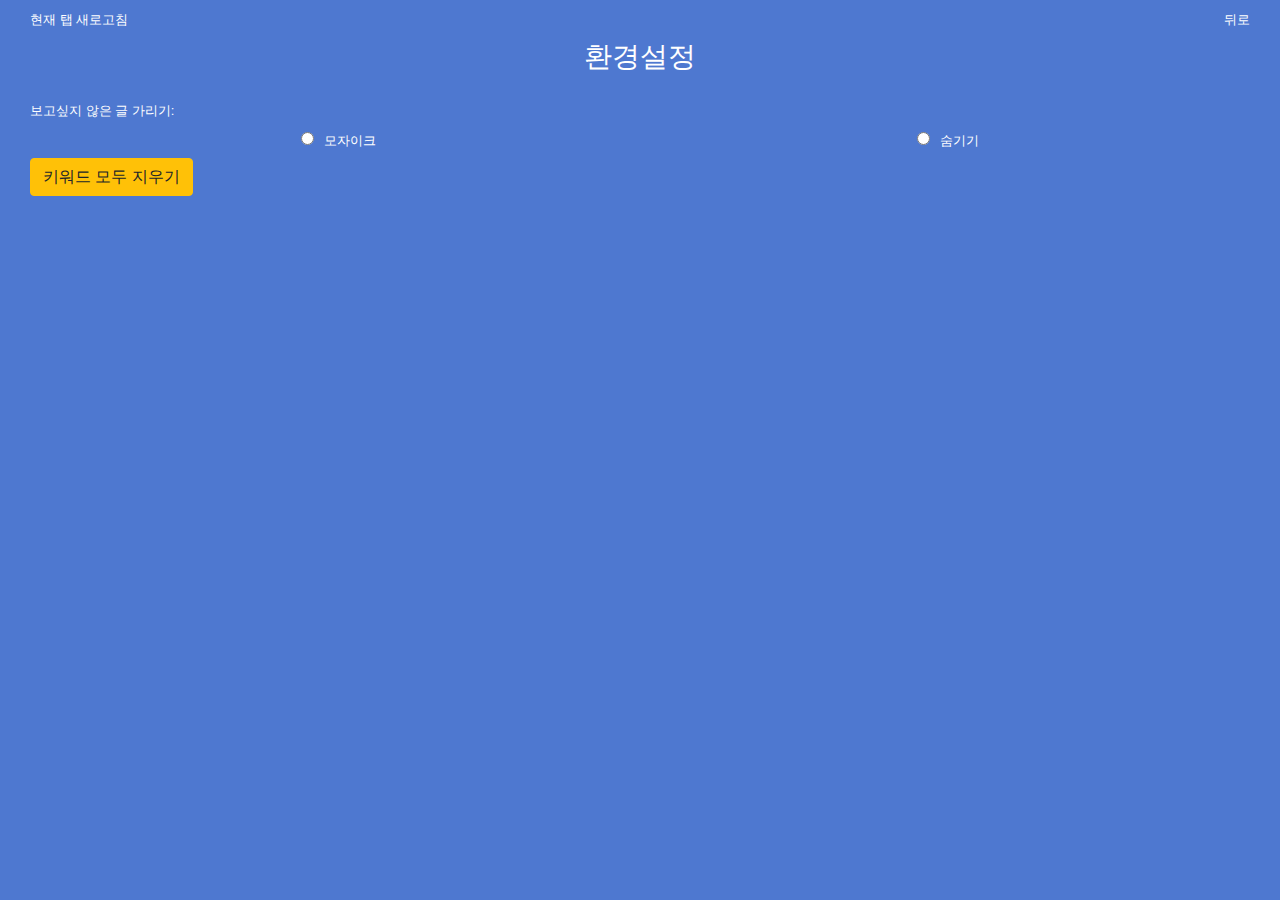
==== settings.html @ 25e49246 "Added a keyword block feature" ====
<!DOCTYPE html>
<html>

<head>
	<meta charset="UTF-8">
	<link rel="stylesheet" href="https://stackpath.bootstrapcdn.com/bootstrap/4.4.1/css/bootstrap.min.css"
		integrity="sha384-Vkoo8x4CGsO3+Hhxv8T/Q5PaXtkKtu6ug5TOeNV6gBiFeWPGFN9MuhOf23Q9Ifjh" crossorigin="anonymous">
	<script src="scripts/jquery-3.3.1.min.js"></script>
	<script type="text/javascript" src="scripts/settings.js"></script>
	<link rel="stylesheet" href="styles.css">
</head>

<body>
	<div class="sidebar">
		<span id="refresh">현재 탭 새로고침</span>
		<span id="back">뒤로</span>
	</div>
	<div class="header">
		<h3>환경설정</h3>
	</div>
	<div class="setting">
		보고싶지 않은 글 가리기:
		<div class="inputs">
			<label><input type="radio" name="filterMode" value="blur" />모자이크</label>
			<label><input type="radio" name="filterMode" value="hide" />숨기기</label>
		</div>
	</div>
	<div>
		<button type="button" id="remove-keywords" class="btn btn-warning">키워드 모두 지우기</button>
	</div>
</body>

</html>
---- styles.css ----
body {
	margin: 5px 20px 5px 20px;
	padding: 5px 10px 5px 10px;
	font-size: 13px;
	min-width: 300px;
	min-height: 700px;
	background-color: #4E78D0;
	color: white;
}

.header {
	display: flex;
	flex-direction: column;
	align-items: center;
	margin-top: 10px;
}

.sidebar {
	display: flex;
	justify-content: space-between;
}

.loader {
	display: flex;
	justify-content: center;
	margin-top: 150px;
}

.categories {
	margin-top: 15px;
	height: 1250px;
	display: flex;
	flex-direction: column;
	flex-wrap: wrap;
	align-content: space-between;
}

.mainCategory>span {
	font-weight: bold;
	font-size: 150%;
}

.category {
	font-style: oblique;
	margin-left: 30px;
}

.enabled {
	color: white;
}

.disabled {
	color: #A5A3A3;
}

span {
	cursor: pointer;
}

.setting {
	display: flex;
	flex-direction: column;
	margin-top: 20px;
}

.inputs {
	display: flex;
	justify-content: space-around;
	margin-top: 10px;
}

input[type='radio'] {
    margin-right: 10px;
}

.nav-link, .nav-link:hover {
	color: white;
	margin-top: 10px;
}

.keywords {
	margin-top: 15px;
	color: #4E78D0;
}
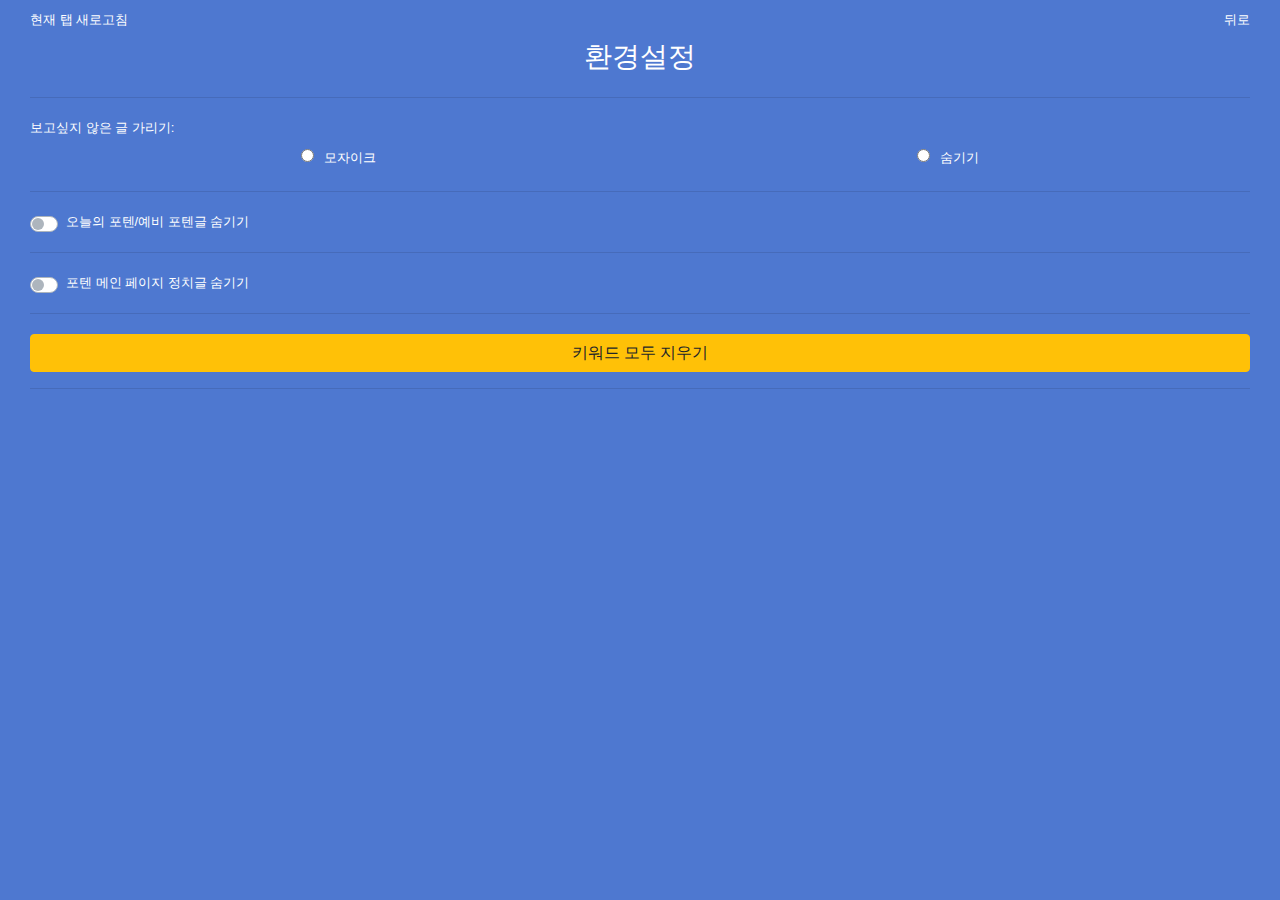
==== commit d7477ce5: "Added hidePolitics option" ====
--- a/settings.html
+++ b/settings.html
@@ -1,33 +1,71 @@
 <!DOCTYPE html>
 <html>
+  <head>
+    <meta charset="UTF-8" />
+    <link
+      rel="stylesheet"
+      href="https://stackpath.bootstrapcdn.com/bootstrap/4.4.1/css/bootstrap.min.css"
+      integrity="sha384-Vkoo8x4CGsO3+Hhxv8T/Q5PaXtkKtu6ug5TOeNV6gBiFeWPGFN9MuhOf23Q9Ifjh"
+      crossorigin="anonymous"
+    />
+    <script src="scripts/jquery-3.3.1.min.js"></script>
+    <script type="text/javascript" src="scripts/settings.js"></script>
+    <link rel="stylesheet" href="styles.css" />
+  </head>
 
-<head>
-	<meta charset="UTF-8">
-	<link rel="stylesheet" href="https://stackpath.bootstrapcdn.com/bootstrap/4.4.1/css/bootstrap.min.css"
-		integrity="sha384-Vkoo8x4CGsO3+Hhxv8T/Q5PaXtkKtu6ug5TOeNV6gBiFeWPGFN9MuhOf23Q9Ifjh" crossorigin="anonymous">
-	<script src="scripts/jquery-3.3.1.min.js"></script>
-	<script type="text/javascript" src="scripts/settings.js"></script>
-	<link rel="stylesheet" href="styles.css">
-</head>
-
-<body>
-	<div class="sidebar">
-		<span id="refresh">현재 탭 새로고침</span>
-		<span id="back">뒤로</span>
-	</div>
-	<div class="header">
-		<h3>환경설정</h3>
-	</div>
-	<div class="setting">
-		보고싶지 않은 글 가리기:
-		<div class="inputs">
-			<label><input type="radio" name="filterMode" value="blur" />모자이크</label>
-			<label><input type="radio" name="filterMode" value="hide" />숨기기</label>
-		</div>
-	</div>
-	<div>
-		<button type="button" id="remove-keywords" class="btn btn-warning">키워드 모두 지우기</button>
-	</div>
-</body>
-
-</html>+  <body>
+    <div class="sidebar">
+      <span id="refresh">현재 탭 새로고침</span>
+      <span id="back">뒤로</span>
+    </div>
+    <div class="header">
+      <h3>환경설정</h3>
+    </div>
+    <hr />
+    <div class="setting">
+      보고싶지 않은 글 가리기:
+      <div class="inputs">
+        <label
+          ><input type="radio" name="filterMode" value="blur" />모자이크</label
+        >
+        <label
+          ><input type="radio" name="filterMode" value="hide" />숨기기</label
+        >
+      </div>
+    </div>
+    <hr />
+    <div class="setting">
+      <div class="custom-control custom-switch">
+        <input
+          type="checkbox"
+          class="custom-control-input"
+          id="hideTodaySwitch"
+        />
+        <label class="custom-control-label" for="hideTodaySwitch"
+          >오늘의 포텐/예비 포텐글 숨기기</label
+        >
+      </div>
+    </div>
+    <hr />
+    <div class="setting">
+      <div class="custom-control custom-switch">
+        <input
+          type="checkbox"
+          class="custom-control-input"
+          id="hidePoliticsSwitch"
+        />
+        <label class="custom-control-label" for="hidePoliticsSwitch"
+          >포텐 메인 페이지 정치글 숨기기</label
+        >
+      </div>
+    </div>
+    <hr />
+    <div class="setting">
+      <button type="button" id="remove-keywords" class="btn btn-warning">
+        키워드 모두 지우기
+      </button>
+    </div>
+    <hr />
+    <div id="version" class="version"></div>
+  </body>
+</html>
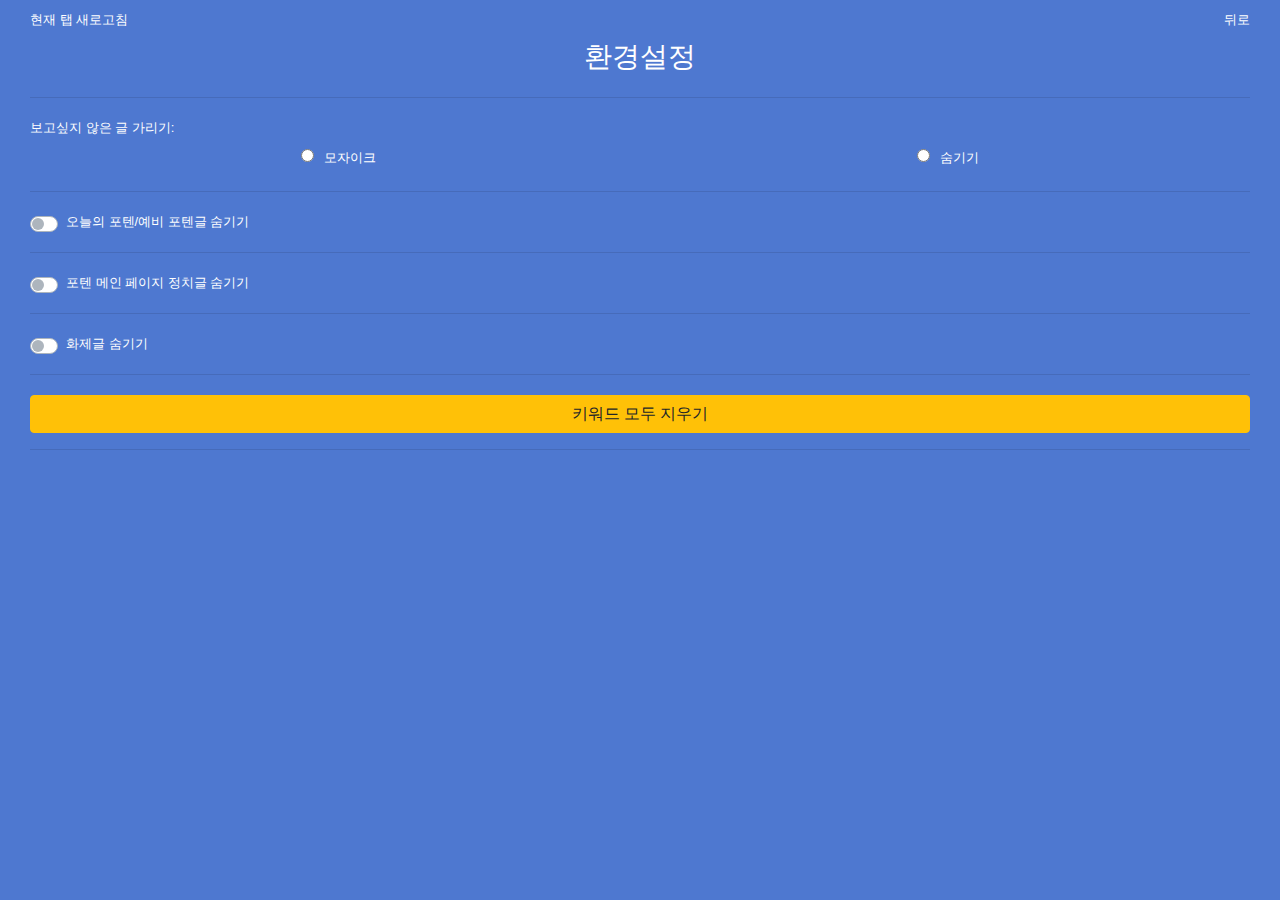
==== commit 38b13dec: "1.6.1: Added feature to hide hot posts" ====
--- a/settings.html
+++ b/settings.html
@@ -1,71 +1,60 @@
 <!DOCTYPE html>
 <html>
-  <head>
-    <meta charset="UTF-8" />
-    <link
-      rel="stylesheet"
-      href="https://stackpath.bootstrapcdn.com/bootstrap/4.4.1/css/bootstrap.min.css"
-      integrity="sha384-Vkoo8x4CGsO3+Hhxv8T/Q5PaXtkKtu6ug5TOeNV6gBiFeWPGFN9MuhOf23Q9Ifjh"
-      crossorigin="anonymous"
-    />
-    <script src="scripts/jquery-3.3.1.min.js"></script>
-    <script type="text/javascript" src="scripts/settings.js"></script>
-    <link rel="stylesheet" href="styles.css" />
-  </head>
 
-  <body>
-    <div class="sidebar">
-      <span id="refresh">현재 탭 새로고침</span>
-      <span id="back">뒤로</span>
+<head>
+  <meta charset="UTF-8" />
+  <link rel="stylesheet" href="https://stackpath.bootstrapcdn.com/bootstrap/4.4.1/css/bootstrap.min.css"
+    integrity="sha384-Vkoo8x4CGsO3+Hhxv8T/Q5PaXtkKtu6ug5TOeNV6gBiFeWPGFN9MuhOf23Q9Ifjh" crossorigin="anonymous" />
+  <script src="scripts/jquery-3.3.1.min.js"></script>
+  <script type="text/javascript" src="scripts/settings.js"></script>
+  <link rel="stylesheet" href="styles.css" />
+</head>
+
+<body>
+  <div class="sidebar">
+    <span id="refresh">현재 탭 새로고침</span>
+    <span id="back">뒤로</span>
+  </div>
+  <div class="header">
+    <h3>환경설정</h3>
+  </div>
+  <hr />
+  <div class="setting">
+    보고싶지 않은 글 가리기:
+    <div class="inputs">
+      <label><input type="radio" name="filterMode" value="blur" />모자이크</label>
+      <label><input type="radio" name="filterMode" value="hide" />숨기기</label>
     </div>
-    <div class="header">
-      <h3>환경설정</h3>
+  </div>
+  <hr />
+  <div class="setting">
+    <div class="custom-control custom-switch">
+      <input type="checkbox" class="custom-control-input" id="hideTodaySwitch" />
+      <label class="custom-control-label" for="hideTodaySwitch">오늘의 포텐/예비 포텐글 숨기기</label>
     </div>
-    <hr />
-    <div class="setting">
-      보고싶지 않은 글 가리기:
-      <div class="inputs">
-        <label
-          ><input type="radio" name="filterMode" value="blur" />모자이크</label
-        >
-        <label
-          ><input type="radio" name="filterMode" value="hide" />숨기기</label
-        >
-      </div>
+  </div>
+  <hr />
+  <div class="setting">
+    <div class="custom-control custom-switch">
+      <input type="checkbox" class="custom-control-input" id="hidePoliticsSwitch" />
+      <label class="custom-control-label" for="hidePoliticsSwitch">포텐 메인 페이지 정치글 숨기기</label>
     </div>
-    <hr />
-    <div class="setting">
-      <div class="custom-control custom-switch">
-        <input
-          type="checkbox"
-          class="custom-control-input"
-          id="hideTodaySwitch"
-        />
-        <label class="custom-control-label" for="hideTodaySwitch"
-          >오늘의 포텐/예비 포텐글 숨기기</label
-        >
-      </div>
+  </div>
+  <hr />
+  <div class="setting">
+    <div class="custom-control custom-switch">
+      <input type="checkbox" class="custom-control-input" id="hideHotPostsSwitch" />
+      <label class="custom-control-label" for="hideHotPostsSwitch">화제글 숨기기</label>
     </div>
-    <hr />
-    <div class="setting">
-      <div class="custom-control custom-switch">
-        <input
-          type="checkbox"
-          class="custom-control-input"
-          id="hidePoliticsSwitch"
-        />
-        <label class="custom-control-label" for="hidePoliticsSwitch"
-          >포텐 메인 페이지 정치글 숨기기</label
-        >
-      </div>
-    </div>
-    <hr />
-    <div class="setting">
-      <button type="button" id="remove-keywords" class="btn btn-warning">
-        키워드 모두 지우기
-      </button>
-    </div>
-    <hr />
-    <div id="version" class="version"></div>
-  </body>
-</html>
+  </div>
+  <hr />
+  <div class="setting">
+    <button type="button" id="remove-keywords" class="btn btn-warning">
+      키워드 모두 지우기
+    </button>
+  </div>
+  <hr />
+  <div id="version" class="version"></div>
+</body>
+
+</html>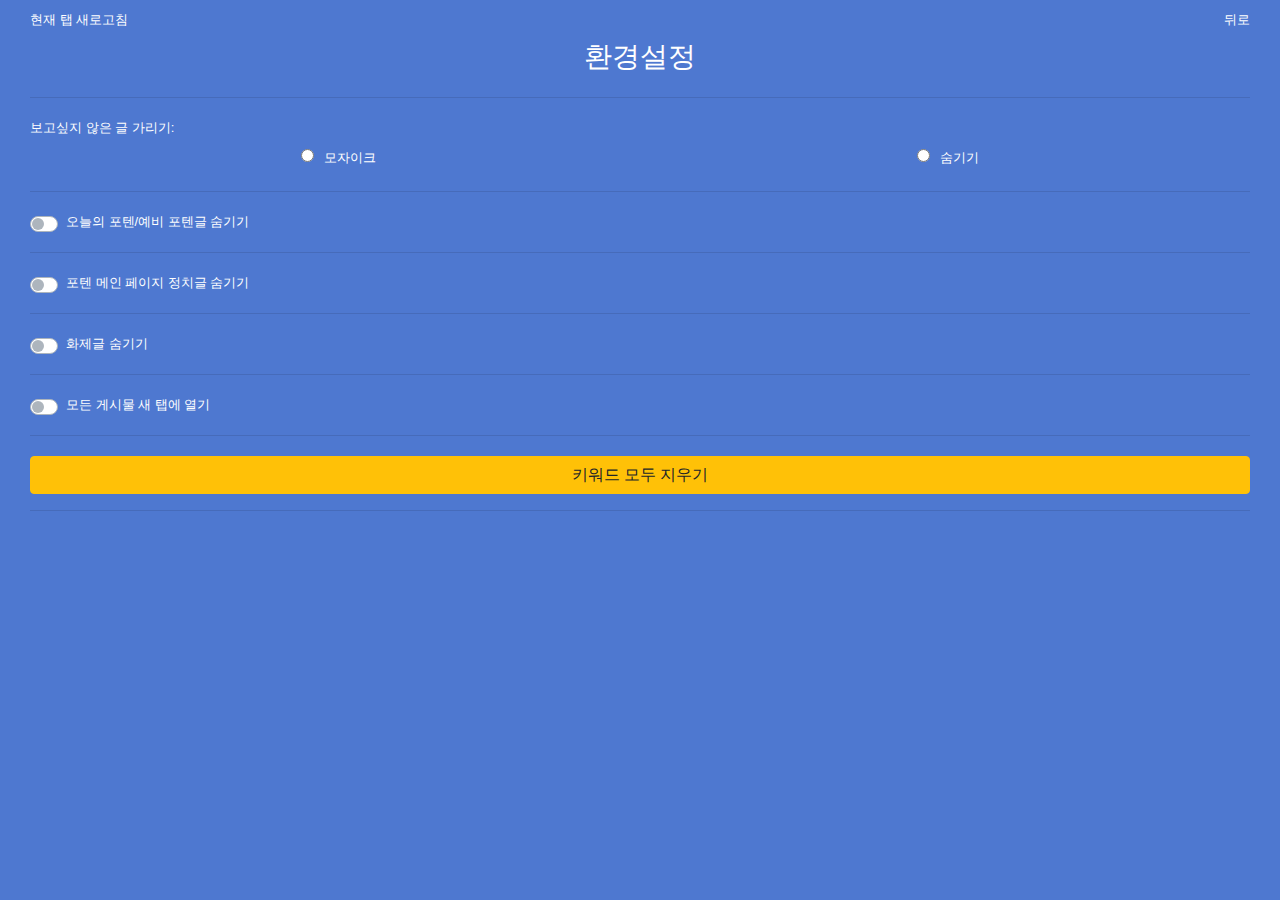
==== commit e94a6092: "New feature to open in background tab on single click" ====
--- a/settings.html
+++ b/settings.html
@@ -5,7 +5,7 @@
   <meta charset="UTF-8" />
   <link rel="stylesheet" href="https://stackpath.bootstrapcdn.com/bootstrap/4.4.1/css/bootstrap.min.css"
     integrity="sha384-Vkoo8x4CGsO3+Hhxv8T/Q5PaXtkKtu6ug5TOeNV6gBiFeWPGFN9MuhOf23Q9Ifjh" crossorigin="anonymous" />
-  <script src="scripts/jquery-3.3.1.min.js"></script>
+  <script src="scripts/jquery-3.6.0.min.js"></script>
   <script type="text/javascript" src="scripts/settings.js"></script>
   <link rel="stylesheet" href="styles.css" />
 </head>
@@ -49,6 +49,13 @@
   </div>
   <hr />
   <div class="setting">
+    <div class="custom-control custom-switch">
+      <input type="checkbox" class="custom-control-input" id="openLinksInNewTabSwitch" />
+      <label class="custom-control-label" for="openLinksInNewTabSwitch">모든 게시물 새 탭에 열기</label>
+    </div>
+  </div>
+  <hr />
+  <div class="setting">
     <button type="button" id="remove-keywords" class="btn btn-warning">
       키워드 모두 지우기
     </button>
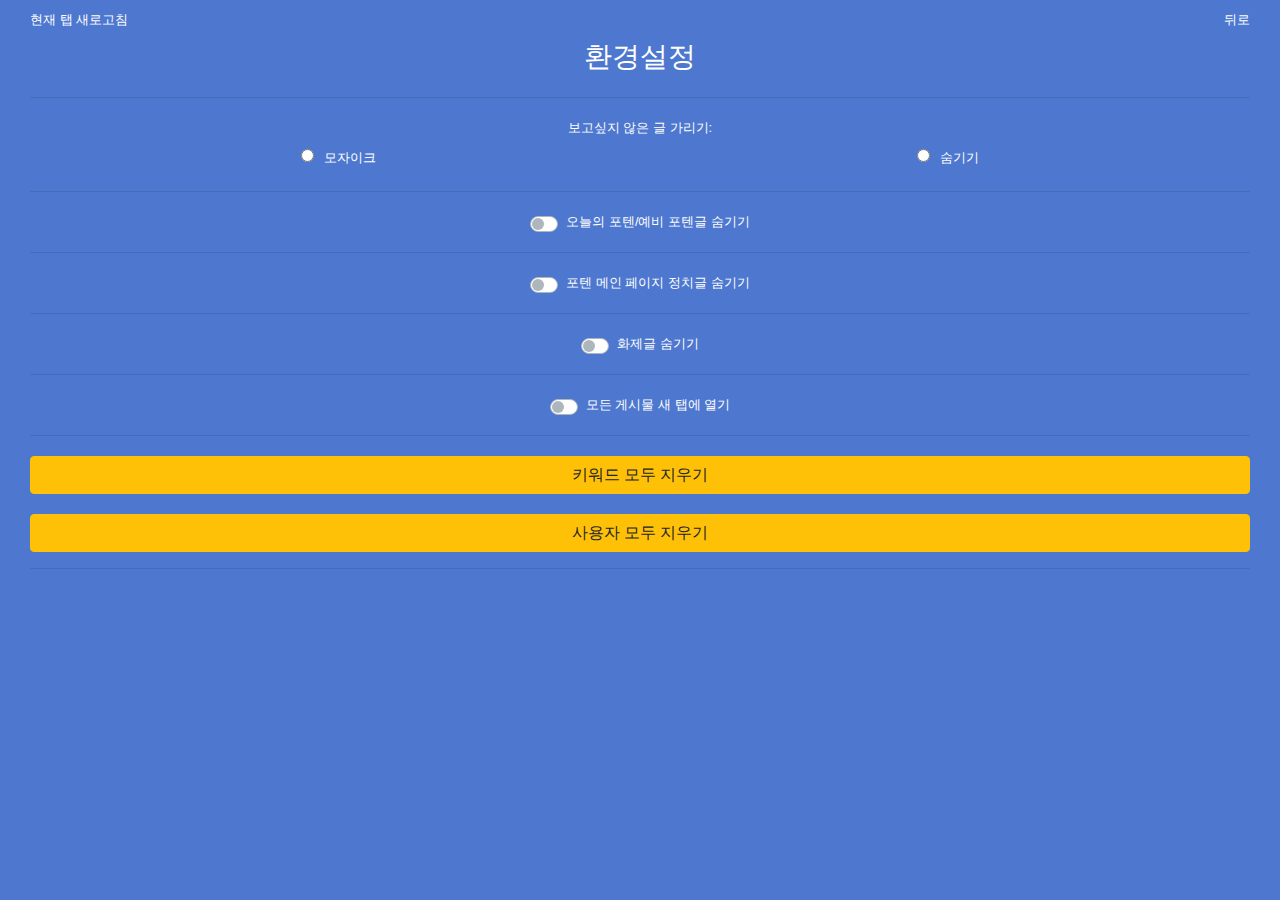
==== commit 5f0edf42: "V1.7.5: Hide users' posts and replies" ====
--- a/settings.html
+++ b/settings.html
@@ -60,6 +60,11 @@
       키워드 모두 지우기
     </button>
   </div>
+  <div class="setting">
+    <button type="button" id="remove-users" class="btn btn-warning">
+      사용자 모두 지우기
+    </button>
+  </div>
   <hr />
   <div id="version" class="version"></div>
 </body>
--- a/styles.css
+++ b/styles.css
@@ -57,10 +57,20 @@
 	cursor: pointer;
 }
 
+.currentNumHideReplies {
+	display: flex;
+	justify-content: center;
+}
+
 .setting {
 	display: flex;
 	flex-direction: column;
 	margin-top: 20px;
+	text-align: center;
+}
+
+label, input {
+	cursor: pointer;
 }
 
 .inputs {
@@ -78,7 +88,11 @@
 	margin-top: 10px;
 }
 
-.keywords {
+.keywords, .users {
 	margin-top: 15px;
 	color: #4E78D0;
+}
+
+.version {
+	margin-top: 20px;
 }